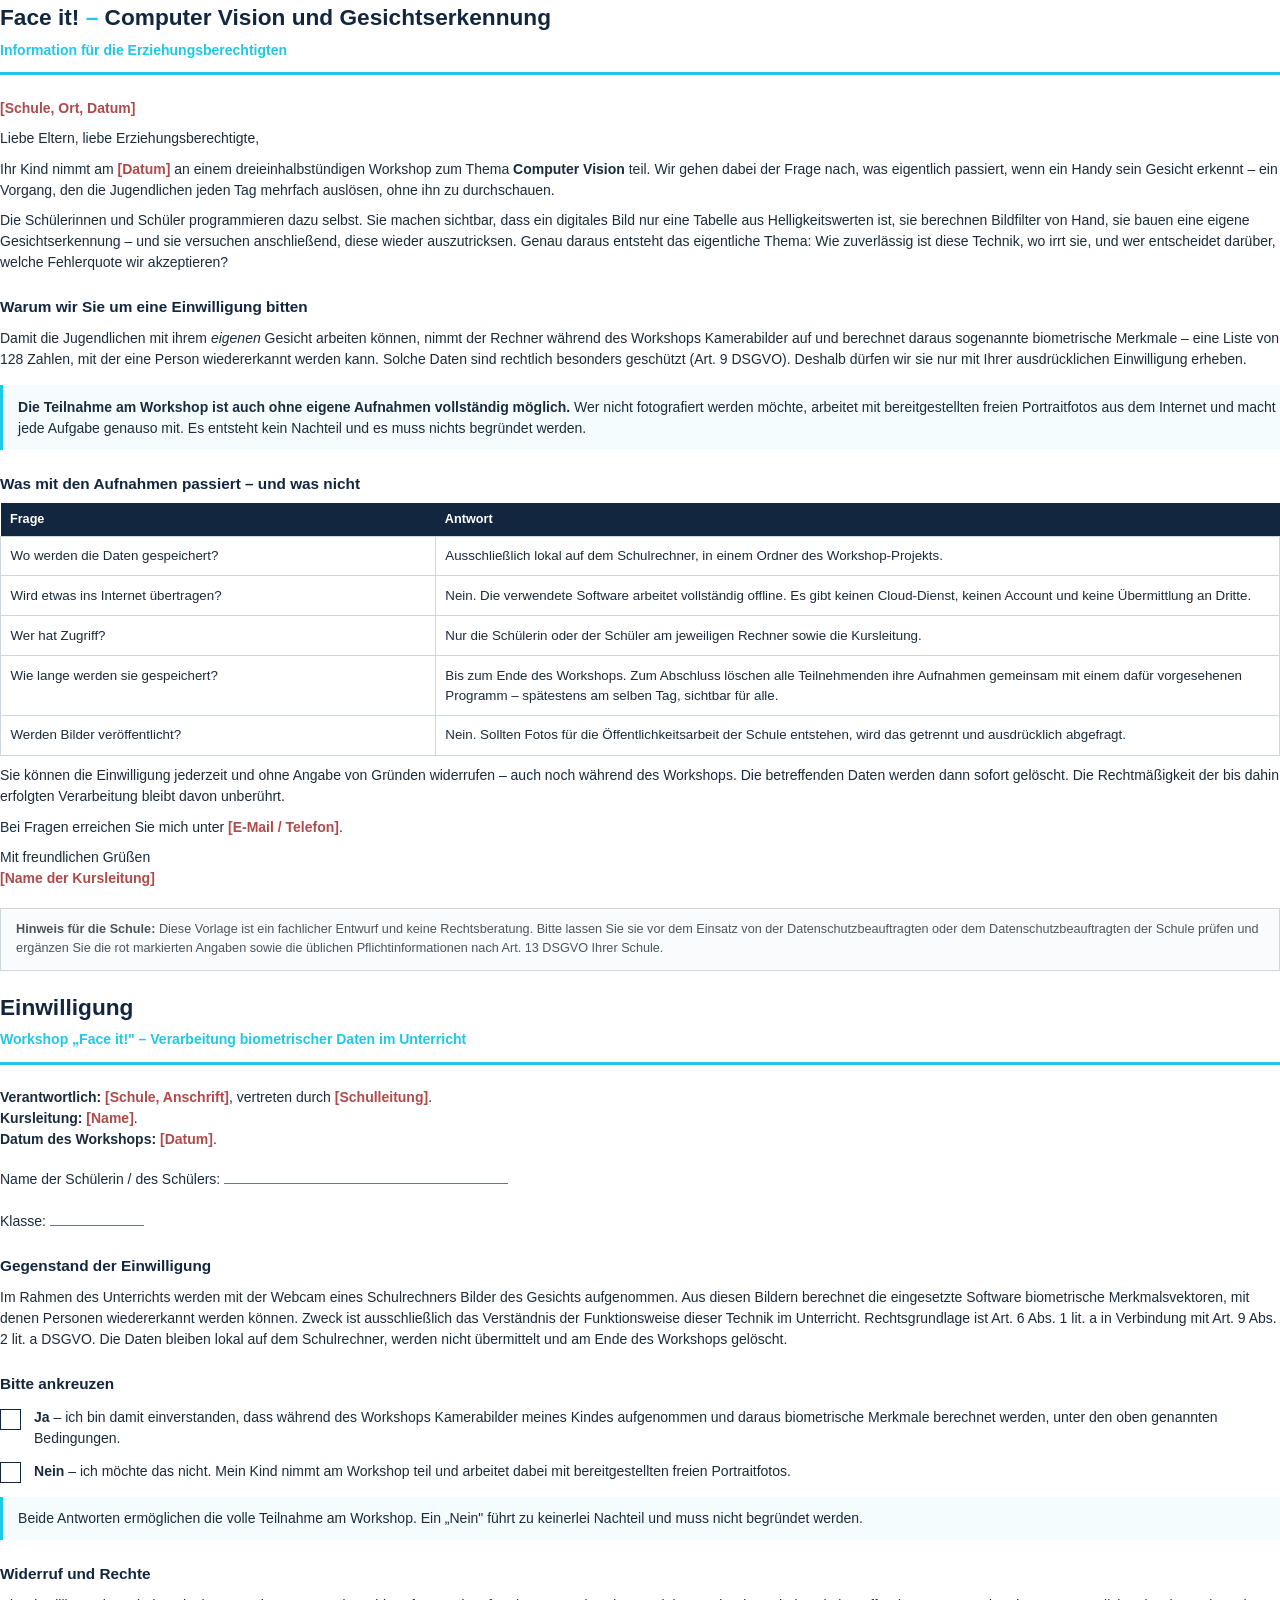
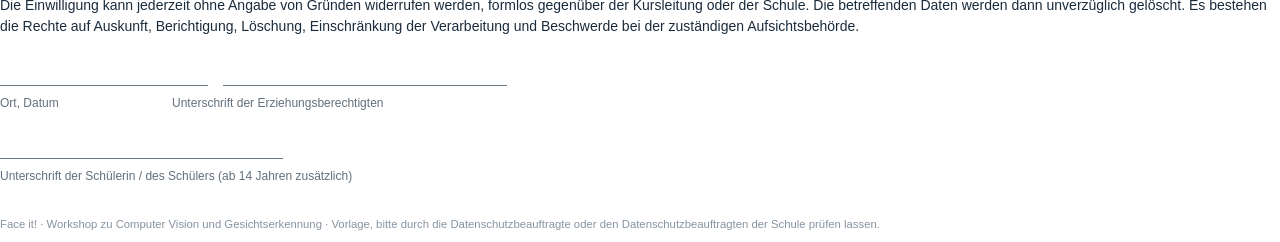
==== material/elternbrief_und_einwilligung.html @ fff6ec65 "feat: Workshop "Face it!" zu Computer Vision und Gesichtserkennung Vollstaendiger 3,5-stuendiger Wor" ====
<!DOCTYPE html>
<html lang="de">
<head>
<meta charset="utf-8">
<title>Face it! – Elternbrief und Einwilligung</title>
<style>
  @page { size: A4 portrait; margin: 18mm 16mm; }
  * { box-sizing: border-box; }
  body { font-family: "Segoe UI", "Helvetica Neue", Arial, sans-serif;
         color: #1a2b3c; margin: 0; font-size: 10.5pt; line-height: 1.5; }
  h1 { font-size: 17pt; margin: 0; color: #12263f; }
  h1 span { color: #1ec8e6; }
  .unter { font-size: 10.5pt; color: #1ec8e6; margin: 1.5mm 0 0 0; font-weight: 600; }
  .linie { height: 3px; background: #1ec8e6; margin: 3mm 0 6mm 0; }
  h2 { font-size: 11.5pt; color: #12263f; margin: 6mm 0 1.5mm 0; }
  p { margin: 2.5mm 0; }
  ul { margin: 2mm 0; padding-left: 5mm; }
  li { margin-bottom: 1.2mm; }
  .platzhalter { color: #b04a4a; font-weight: 600; }
  .kasten { border-left: 3px solid #1ec8e6; background: #f5fcfe;
            padding: 3mm 0 3mm 4mm; margin: 4mm 0; }
  .hinweis { border: 1px solid #cdd5dd; background: #fafbfc; padding: 3mm 4mm;
             margin: 5mm 0; font-size: 9.5pt; color: #4a5560; }
  table.daten { border-collapse: collapse; width: 100%; margin: 2mm 0;
                font-size: 10pt; }
  table.daten th { background: #12263f; color: #fff; text-align: left;
                   padding: 1.8mm 2.5mm; font-size: 9.5pt; font-weight: 600; }
  table.daten td { border: 1px solid #cdd5dd; padding: 2.5mm; vertical-align: top; }
  .seitenwechsel { page-break-before: always; }
  .schreiblinie { border-bottom: 1px solid #6a7684; display: inline-block;
                  min-width: 40mm; }
  .ankreuz { display: block; margin: 3mm 0; padding-left: 9mm; position: relative; }
  .ankreuz .box { position: absolute; left: 0; top: 0.4mm; width: 5.5mm;
                  height: 5.5mm; border: 1.5px solid #12263f; }
  .unterschrift { margin-top: 9mm; }
  .unterschrift div { margin-top: 8mm; }
  .fuss { margin-top: 8mm; font-size: 8.5pt; color: #8794a1; }
</style>
</head>
<body>

<!-- ================================================ Seite 1: Elternbrief -->

<h1>Face it! <span>–</span> Computer Vision und Gesichtserkennung</h1>
<p class="unter">Information für die Erziehungsberechtigten</p>
<div class="linie"></div>

<p><span class="platzhalter">[Schule, Ort, Datum]</span></p>

<p>Liebe Eltern, liebe Erziehungsberechtigte,</p>

<p>Ihr Kind nimmt am <span class="platzhalter">[Datum]</span> an einem
dreieinhalbstündigen Workshop zum Thema <strong>Computer Vision</strong> teil.
Wir gehen dabei der Frage nach, was eigentlich passiert, wenn ein Handy sein
Gesicht erkennt – ein Vorgang, den die Jugendlichen jeden Tag mehrfach auslösen,
ohne ihn zu durchschauen.</p>

<p>Die Schülerinnen und Schüler programmieren dazu selbst. Sie machen sichtbar,
dass ein digitales Bild nur eine Tabelle aus Helligkeitswerten ist, sie berechnen
Bildfilter von Hand, sie bauen eine eigene Gesichtserkennung – und sie versuchen
anschließend, diese wieder auszutricksen. Genau daraus entsteht das eigentliche
Thema: Wie zuverlässig ist diese Technik, wo irrt sie, und wer entscheidet
darüber, welche Fehlerquote wir akzeptieren?</p>

<h2>Warum wir Sie um eine Einwilligung bitten</h2>

<p>Damit die Jugendlichen mit ihrem <em>eigenen</em> Gesicht arbeiten können,
nimmt der Rechner während des Workshops Kamerabilder auf und berechnet daraus
sogenannte biometrische Merkmale – eine Liste von 128 Zahlen, mit der eine Person
wiedererkannt werden kann. Solche Daten sind rechtlich besonders geschützt
(Art. 9 DSGVO). Deshalb dürfen wir sie nur mit Ihrer ausdrücklichen Einwilligung
erheben.</p>

<div class="kasten">
  <p style="margin:0"><strong>Die Teilnahme am Workshop ist auch ohne eigene
  Aufnahmen vollständig möglich.</strong> Wer nicht fotografiert werden möchte,
  arbeitet mit bereitgestellten freien Portraitfotos aus dem Internet und macht
  jede Aufgabe genauso mit. Es entsteht kein Nachteil und es muss nichts begründet
  werden.</p>
</div>

<h2>Was mit den Aufnahmen passiert – und was nicht</h2>

<table class="daten">
  <tr><th style="width:34%">Frage</th><th>Antwort</th></tr>
  <tr><td>Wo werden die Daten gespeichert?</td>
      <td>Ausschließlich lokal auf dem Schulrechner, in einem Ordner des
          Workshop-Projekts.</td></tr>
  <tr><td>Wird etwas ins Internet übertragen?</td>
      <td>Nein. Die verwendete Software arbeitet vollständig offline. Es gibt
          keinen Cloud-Dienst, keinen Account und keine Übermittlung an
          Dritte.</td></tr>
  <tr><td>Wer hat Zugriff?</td>
      <td>Nur die Schülerin oder der Schüler am jeweiligen Rechner sowie die
          Kursleitung.</td></tr>
  <tr><td>Wie lange werden sie gespeichert?</td>
      <td>Bis zum Ende des Workshops. Zum Abschluss löschen alle Teilnehmenden
          ihre Aufnahmen gemeinsam mit einem dafür vorgesehenen Programm –
          spätestens am selben Tag, sichtbar für alle.</td></tr>
  <tr><td>Werden Bilder veröffentlicht?</td>
      <td>Nein. Sollten Fotos für die Öffentlichkeitsarbeit der Schule entstehen,
          wird das getrennt und ausdrücklich abgefragt.</td></tr>
</table>

<p>Sie können die Einwilligung jederzeit und ohne Angabe von Gründen widerrufen –
auch noch während des Workshops. Die betreffenden Daten werden dann sofort
gelöscht. Die Rechtmäßigkeit der bis dahin erfolgten Verarbeitung bleibt davon
unberührt.</p>

<p>Bei Fragen erreichen Sie mich unter
<span class="platzhalter">[E-Mail / Telefon]</span>.</p>

<p>Mit freundlichen Grüßen<br>
<span class="platzhalter">[Name der Kursleitung]</span></p>

<div class="hinweis">
  <strong>Hinweis für die Schule:</strong> Diese Vorlage ist ein fachlicher
  Entwurf und keine Rechtsberatung. Bitte lassen Sie sie vor dem Einsatz von der
  Datenschutzbeauftragten oder dem Datenschutzbeauftragten der Schule prüfen und
  ergänzen Sie die rot markierten Angaben sowie die üblichen Pflichtinformationen
  nach Art. 13 DSGVO Ihrer Schule.
</div>

<!-- ============================================== Seite 2: Einwilligung -->
<div class="seitenwechsel"></div>

<h1>Einwilligung</h1>
<p class="unter">Workshop „Face it!" – Verarbeitung biometrischer Daten im Unterricht</p>
<div class="linie"></div>

<p><strong>Verantwortlich:</strong>
<span class="platzhalter">[Schule, Anschrift]</span>, vertreten durch
<span class="platzhalter">[Schulleitung]</span>.<br>
<strong>Kursleitung:</strong> <span class="platzhalter">[Name]</span>.<br>
<strong>Datum des Workshops:</strong> <span class="platzhalter">[Datum]</span>.</p>

<p style="margin-top:5mm">
Name der Schülerin / des Schülers:
<span class="schreiblinie" style="min-width:75mm"></span><br><br>
Klasse: <span class="schreiblinie" style="min-width:25mm"></span>
</p>

<h2>Gegenstand der Einwilligung</h2>
<p>Im Rahmen des Unterrichts werden mit der Webcam eines Schulrechners Bilder des
Gesichts aufgenommen. Aus diesen Bildern berechnet die eingesetzte Software
biometrische Merkmalsvektoren, mit denen Personen wiedererkannt werden können.
Zweck ist ausschließlich das Verständnis der Funktionsweise dieser Technik im
Unterricht. Rechtsgrundlage ist Art. 6 Abs. 1 lit. a in Verbindung mit
Art. 9 Abs. 2 lit. a DSGVO. Die Daten bleiben lokal auf dem Schulrechner, werden
nicht übermittelt und am Ende des Workshops gelöscht.</p>

<h2>Bitte ankreuzen</h2>

<span class="ankreuz"><span class="box"></span>
<strong>Ja</strong> – ich bin damit einverstanden, dass während des Workshops
Kamerabilder meines Kindes aufgenommen und daraus biometrische Merkmale berechnet
werden, unter den oben genannten Bedingungen.</span>

<span class="ankreuz"><span class="box"></span>
<strong>Nein</strong> – ich möchte das nicht. Mein Kind nimmt am Workshop teil und
arbeitet dabei mit bereitgestellten freien Portraitfotos.</span>

<div class="kasten">
  <p style="margin:0">Beide Antworten ermöglichen die volle Teilnahme am Workshop.
  Ein „Nein" führt zu keinerlei Nachteil und muss nicht begründet werden.</p>
</div>

<h2>Widerruf und Rechte</h2>
<p>Die Einwilligung kann jederzeit ohne Angabe von Gründen widerrufen werden,
formlos gegenüber der Kursleitung oder der Schule. Die betreffenden Daten werden
dann unverzüglich gelöscht. Es bestehen die Rechte auf Auskunft, Berichtigung,
Löschung, Einschränkung der Verarbeitung und Beschwerde bei der zuständigen
Aufsichtsbehörde.</p>

<div class="unterschrift">
  <div>
    <span class="schreiblinie" style="min-width:55mm"></span>&nbsp;&nbsp;&nbsp;
    <span class="schreiblinie" style="min-width:75mm"></span><br>
    <span style="font-size:9pt;color:#63707d">Ort, Datum &nbsp;&nbsp;&nbsp;&nbsp;&nbsp;
    &nbsp;&nbsp;&nbsp;&nbsp;&nbsp;&nbsp;&nbsp;&nbsp;&nbsp;&nbsp;&nbsp;&nbsp;&nbsp;
    &nbsp;&nbsp;&nbsp;&nbsp;&nbsp;&nbsp;&nbsp;&nbsp;&nbsp;&nbsp;&nbsp;&nbsp;
    Unterschrift der Erziehungsberechtigten</span>
  </div>
  <div>
    <span class="schreiblinie" style="min-width:75mm"></span><br>
    <span style="font-size:9pt;color:#63707d">Unterschrift der Schülerin / des
    Schülers (ab 14 Jahren zusätzlich)</span>
  </div>
</div>

<p class="fuss">Face it! · Workshop zu Computer Vision und Gesichtserkennung ·
Vorlage, bitte durch die Datenschutzbeauftragte oder den Datenschutzbeauftragten
der Schule prüfen lassen.</p>

</body>
</html>
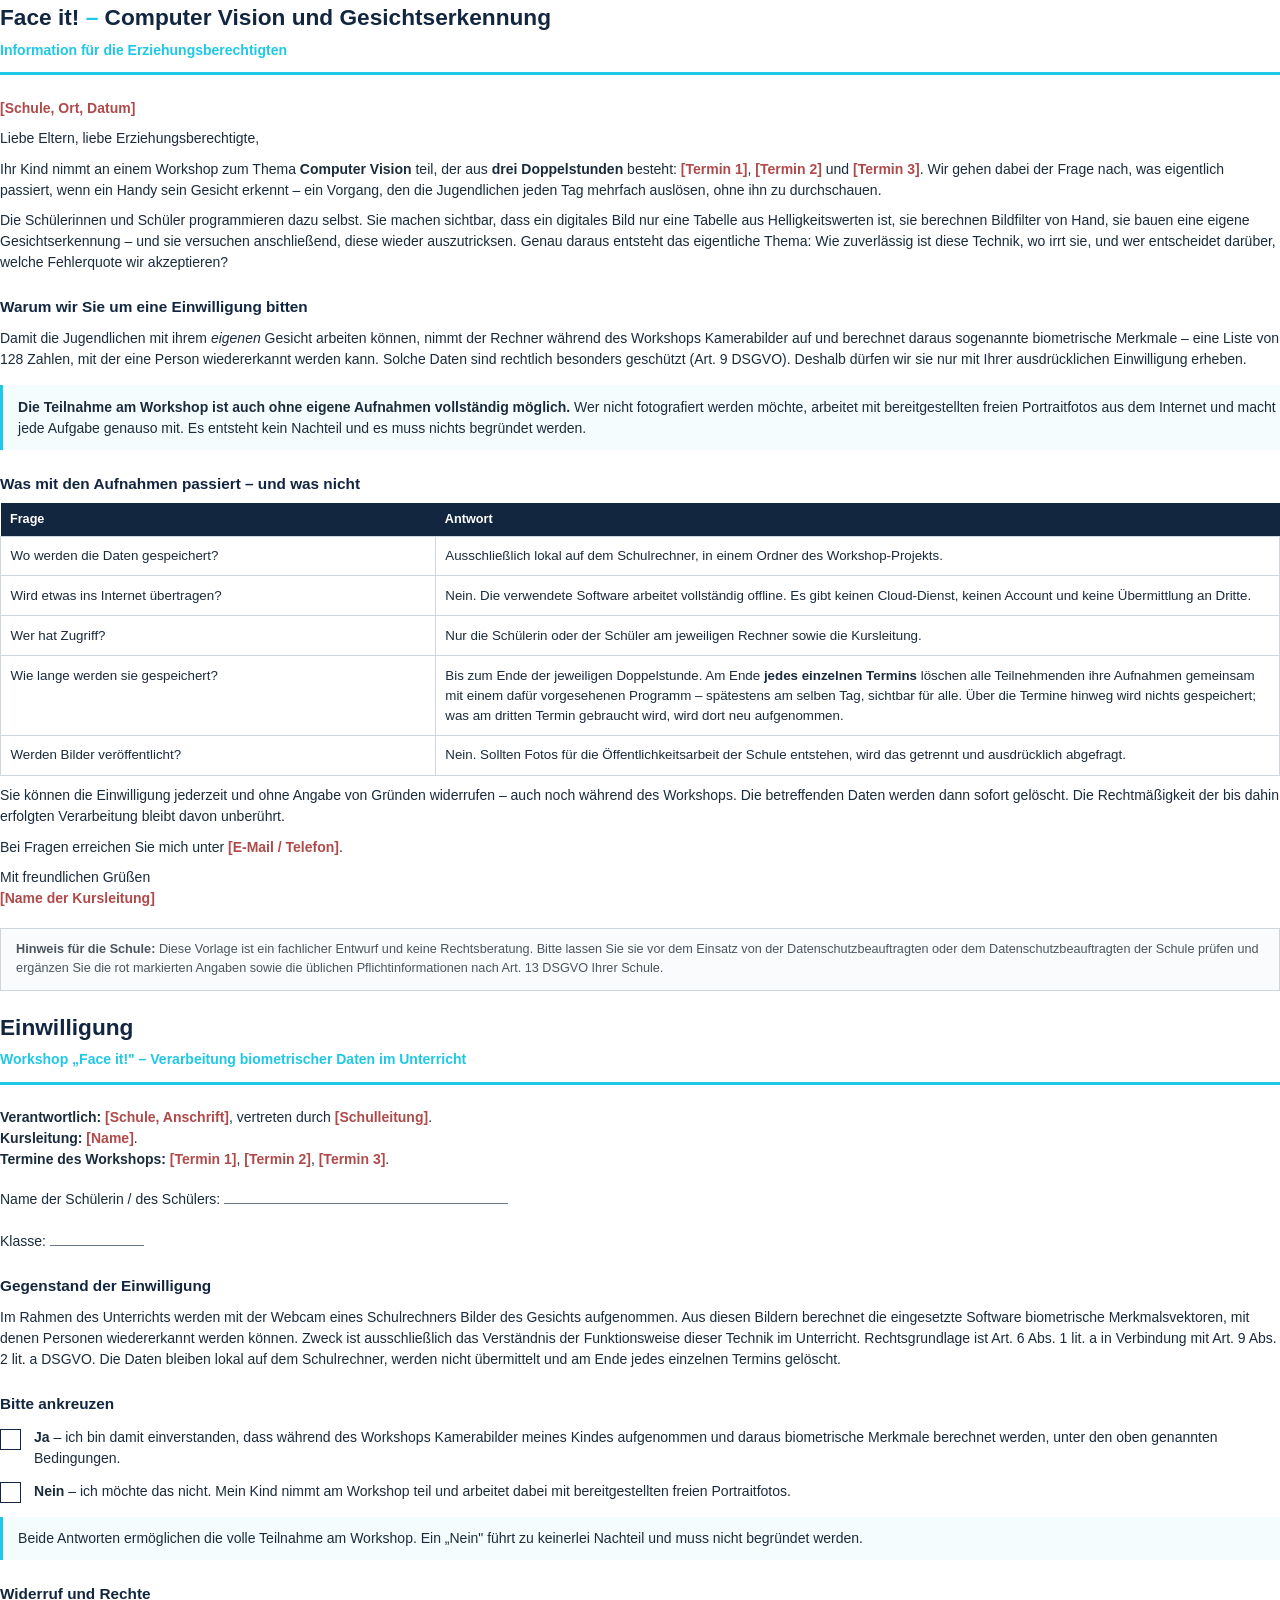
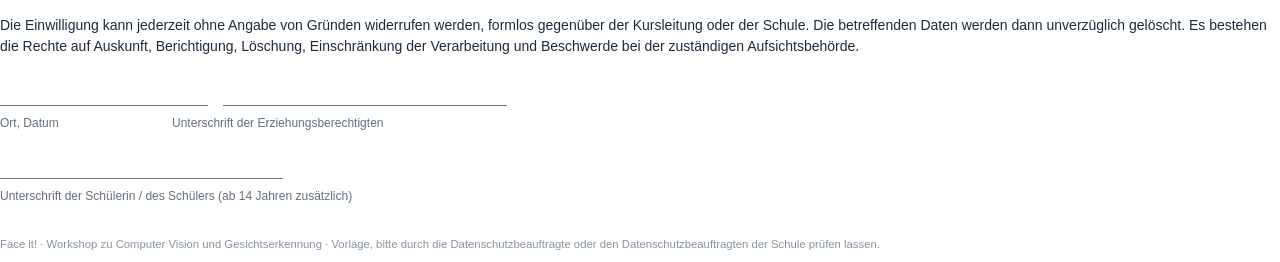
==== commit 4b6cb980: "feat: Workshop auf 3x90 Minuten in sechs Bloecken umstellen Aus dem 3,5-Stunden-Projektvormittag (21" ====
--- a/material/elternbrief_und_einwilligung.html
+++ b/material/elternbrief_und_einwilligung.html
@@ -49,8 +49,11 @@
 
 <p>Liebe Eltern, liebe Erziehungsberechtigte,</p>
 
-<p>Ihr Kind nimmt am <span class="platzhalter">[Datum]</span> an einem
-dreieinhalbstündigen Workshop zum Thema <strong>Computer Vision</strong> teil.
+<p>Ihr Kind nimmt an einem Workshop zum Thema <strong>Computer Vision</strong> teil,
+der aus <strong>drei Doppelstunden</strong> besteht:
+<span class="platzhalter">[Termin 1]</span>,
+<span class="platzhalter">[Termin 2]</span> und
+<span class="platzhalter">[Termin 3]</span>.
 Wir gehen dabei der Frage nach, was eigentlich passiert, wenn ein Handy sein
 Gesicht erkennt – ein Vorgang, den die Jugendlichen jeden Tag mehrfach auslösen,
 ohne ihn zu durchschauen.</p>
@@ -94,9 +97,11 @@
       <td>Nur die Schülerin oder der Schüler am jeweiligen Rechner sowie die
           Kursleitung.</td></tr>
   <tr><td>Wie lange werden sie gespeichert?</td>
-      <td>Bis zum Ende des Workshops. Zum Abschluss löschen alle Teilnehmenden
-          ihre Aufnahmen gemeinsam mit einem dafür vorgesehenen Programm –
-          spätestens am selben Tag, sichtbar für alle.</td></tr>
+      <td>Bis zum Ende der jeweiligen Doppelstunde. Am Ende <strong>jedes
+          einzelnen Termins</strong> löschen alle Teilnehmenden ihre Aufnahmen
+          gemeinsam mit einem dafür vorgesehenen Programm – spätestens am selben
+          Tag, sichtbar für alle. Über die Termine hinweg wird nichts gespeichert;
+          was am dritten Termin gebraucht wird, wird dort neu aufgenommen.</td></tr>
   <tr><td>Werden Bilder veröffentlicht?</td>
       <td>Nein. Sollten Fotos für die Öffentlichkeitsarbeit der Schule entstehen,
           wird das getrennt und ausdrücklich abgefragt.</td></tr>
@@ -132,7 +137,9 @@
 <span class="platzhalter">[Schule, Anschrift]</span>, vertreten durch
 <span class="platzhalter">[Schulleitung]</span>.<br>
 <strong>Kursleitung:</strong> <span class="platzhalter">[Name]</span>.<br>
-<strong>Datum des Workshops:</strong> <span class="platzhalter">[Datum]</span>.</p>
+<strong>Termine des Workshops:</strong> <span class="platzhalter">[Termin 1]</span>,
+<span class="platzhalter">[Termin 2]</span>,
+<span class="platzhalter">[Termin 3]</span>.</p>
 
 <p style="margin-top:5mm">
 Name der Schülerin / des Schülers:
@@ -147,7 +154,7 @@
 Zweck ist ausschließlich das Verständnis der Funktionsweise dieser Technik im
 Unterricht. Rechtsgrundlage ist Art. 6 Abs. 1 lit. a in Verbindung mit
 Art. 9 Abs. 2 lit. a DSGVO. Die Daten bleiben lokal auf dem Schulrechner, werden
-nicht übermittelt und am Ende des Workshops gelöscht.</p>
+nicht übermittelt und am Ende jedes einzelnen Termins gelöscht.</p>
 
 <h2>Bitte ankreuzen</h2>
 
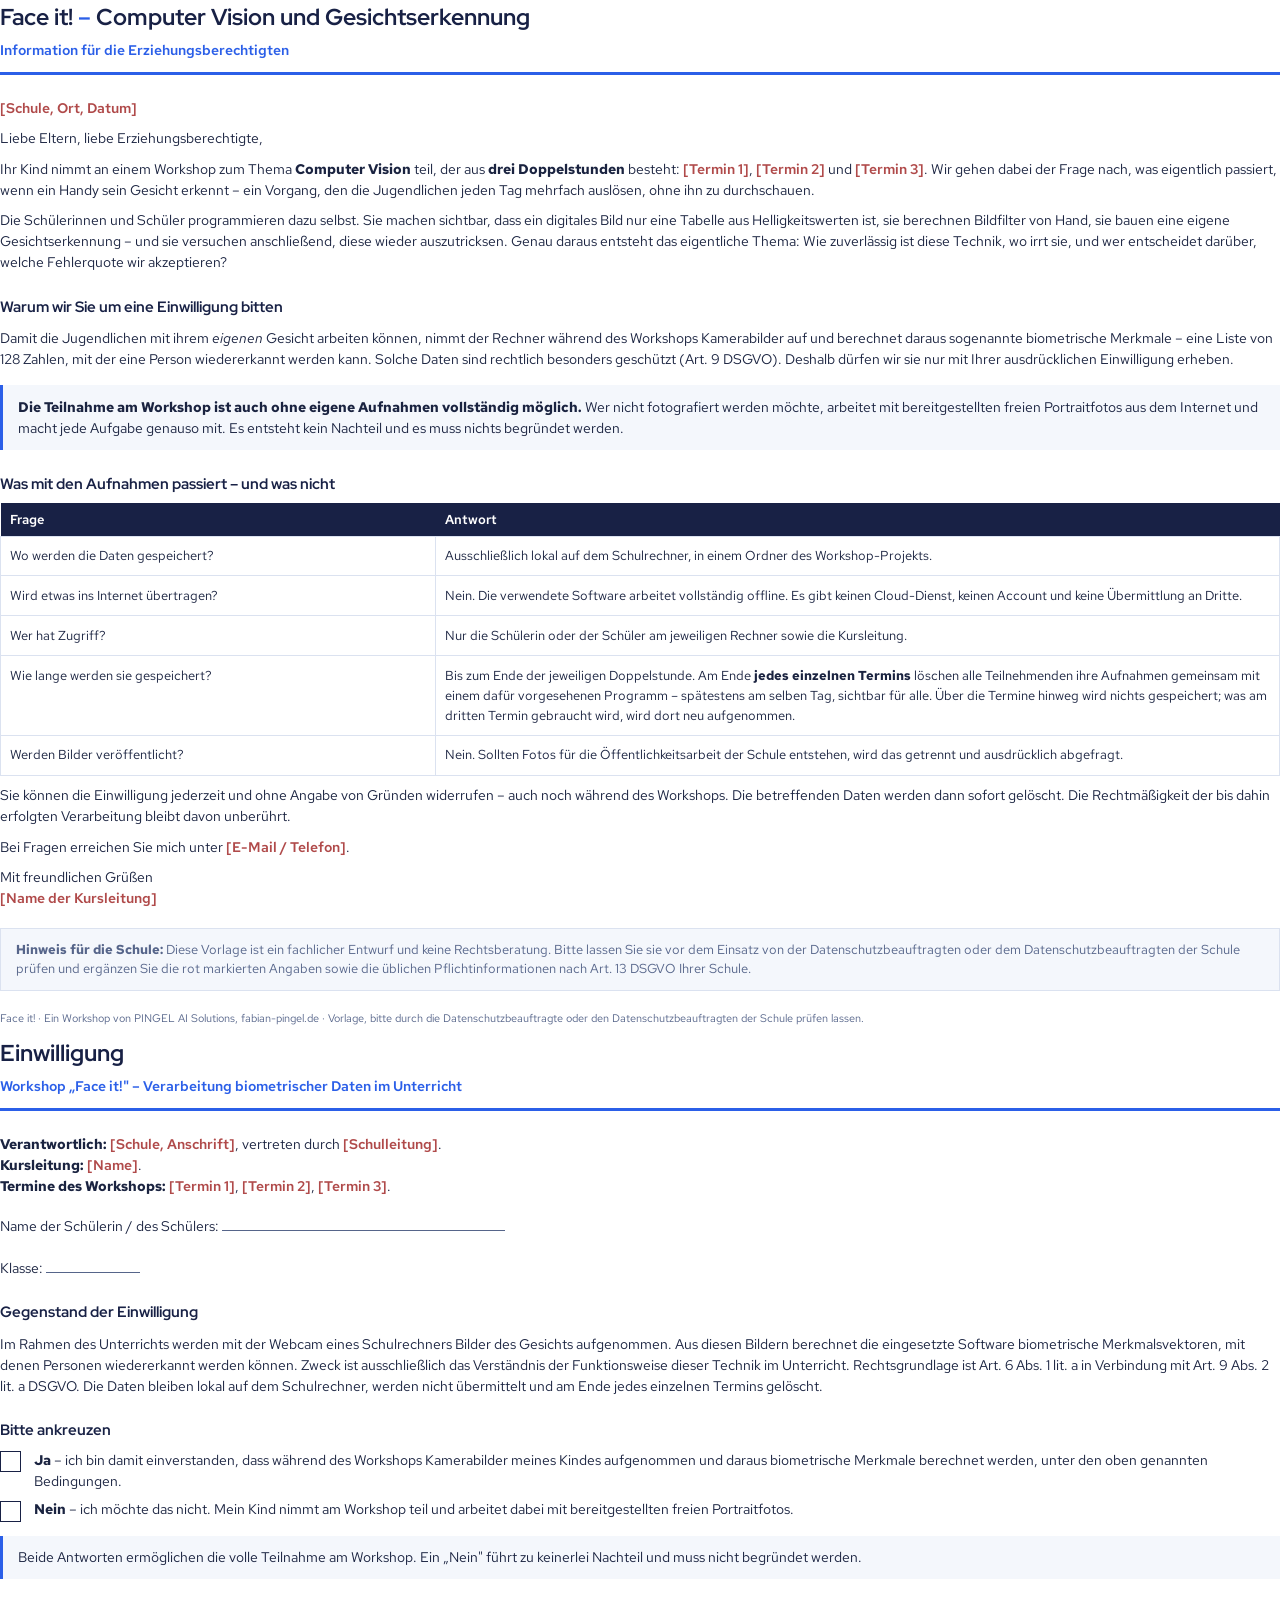
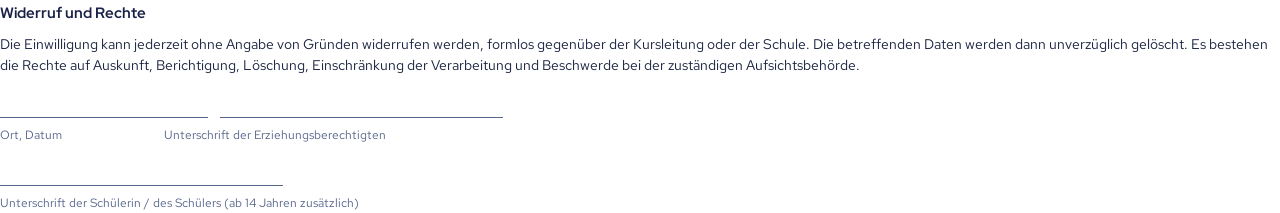
==== commit 978e3d24: "feat: PINGEL-Branding, neues Logo und Beta-Fassung - Schriften Red Hat Display/Text selbst gehostet " ====
--- a/material/elternbrief_und_einwilligung.html
+++ b/material/elternbrief_und_einwilligung.html
@@ -3,38 +3,40 @@
 <head>
 <meta charset="utf-8">
 <title>Face it! – Elternbrief und Einwilligung</title>
+<link rel="stylesheet" href="brand/tokens.css">
 <style>
+  h1, h2, h3 { font-family: var(--font-display); }
   @page { size: A4 portrait; margin: 18mm 16mm; }
   * { box-sizing: border-box; }
-  body { font-family: "Segoe UI", "Helvetica Neue", Arial, sans-serif;
-         color: #1a2b3c; margin: 0; font-size: 10.5pt; line-height: 1.5; }
-  h1 { font-size: 17pt; margin: 0; color: #12263f; }
-  h1 span { color: #1ec8e6; }
-  .unter { font-size: 10.5pt; color: #1ec8e6; margin: 1.5mm 0 0 0; font-weight: 600; }
-  .linie { height: 3px; background: #1ec8e6; margin: 3mm 0 6mm 0; }
-  h2 { font-size: 11.5pt; color: #12263f; margin: 6mm 0 1.5mm 0; }
+  body { font-family: var(--font-sans);
+         color: #1a2340; margin: 0; font-size: 10.5pt; line-height: 1.5; }
+  h1 { font-size: 17pt; margin: 0; color: #182145; }
+  h1 span { color: #2b5fe8; }
+  .unter { font-size: 10.5pt; color: #2b5fe8; margin: 1.5mm 0 0 0; font-weight: 600; }
+  .linie { height: 3px; background: #2b5fe8; margin: 3mm 0 6mm 0; }
+  h2 { font-size: 11.5pt; color: #182145; margin: 6mm 0 1.5mm 0; }
   p { margin: 2.5mm 0; }
   ul { margin: 2mm 0; padding-left: 5mm; }
   li { margin-bottom: 1.2mm; }
   .platzhalter { color: #b04a4a; font-weight: 600; }
-  .kasten { border-left: 3px solid #1ec8e6; background: #f5fcfe;
+  .kasten { border-left: 3px solid #2b5fe8; background: #f4f7fc;
             padding: 3mm 0 3mm 4mm; margin: 4mm 0; }
-  .hinweis { border: 1px solid #cdd5dd; background: #fafbfc; padding: 3mm 4mm;
-             margin: 5mm 0; font-size: 9.5pt; color: #4a5560; }
+  .hinweis { border: 1px solid #dbe2f0; background: #f4f7fc; padding: 3mm 4mm;
+             margin: 5mm 0; font-size: 9.5pt; color: #56658a; }
   table.daten { border-collapse: collapse; width: 100%; margin: 2mm 0;
                 font-size: 10pt; }
-  table.daten th { background: #12263f; color: #fff; text-align: left;
+  table.daten th { background: #182145; color: #fff; text-align: left;
                    padding: 1.8mm 2.5mm; font-size: 9.5pt; font-weight: 600; }
-  table.daten td { border: 1px solid #cdd5dd; padding: 2.5mm; vertical-align: top; }
+  table.daten td { border: 1px solid #dbe2f0; padding: 2.5mm; vertical-align: top; }
   .seitenwechsel { page-break-before: always; }
-  .schreiblinie { border-bottom: 1px solid #6a7684; display: inline-block;
+  .schreiblinie { border-bottom: 1px solid #56658a; display: inline-block;
                   min-width: 40mm; }
-  .ankreuz { display: block; margin: 3mm 0; padding-left: 9mm; position: relative; }
+  .ankreuz { display: block; margin: 2mm 0; padding-left: 9mm; position: relative; }
   .ankreuz .box { position: absolute; left: 0; top: 0.4mm; width: 5.5mm;
-                  height: 5.5mm; border: 1.5px solid #12263f; }
-  .unterschrift { margin-top: 9mm; }
-  .unterschrift div { margin-top: 8mm; }
-  .fuss { margin-top: 8mm; font-size: 8.5pt; color: #8794a1; }
+                  height: 5.5mm; border: 1.5px solid #182145; }
+  .unterschrift { margin-top: 4mm; }
+  .unterschrift div { margin-top: 7mm; }
+  .fuss { margin-top: 5mm; font-size: 8.5pt; color: #56658a; }
 </style>
 </head>
 <body>
@@ -127,6 +129,10 @@
 </div>
 
 <!-- ============================================== Seite 2: Einwilligung -->
+<p class="fuss">Face it! · Ein Workshop von PINGEL AI Solutions, fabian-pingel.de ·
+Vorlage, bitte durch die Datenschutzbeauftragte oder den Datenschutzbeauftragten
+der Schule prüfen lassen.</p>
+
 <div class="seitenwechsel"></div>
 
 <h1>Einwilligung</h1>
@@ -183,21 +189,17 @@
   <div>
     <span class="schreiblinie" style="min-width:55mm"></span>&nbsp;&nbsp;&nbsp;
     <span class="schreiblinie" style="min-width:75mm"></span><br>
-    <span style="font-size:9pt;color:#63707d">Ort, Datum &nbsp;&nbsp;&nbsp;&nbsp;&nbsp;
+    <span style="font-size:9pt;color:#56658a">Ort, Datum &nbsp;&nbsp;&nbsp;&nbsp;&nbsp;
     &nbsp;&nbsp;&nbsp;&nbsp;&nbsp;&nbsp;&nbsp;&nbsp;&nbsp;&nbsp;&nbsp;&nbsp;&nbsp;
     &nbsp;&nbsp;&nbsp;&nbsp;&nbsp;&nbsp;&nbsp;&nbsp;&nbsp;&nbsp;&nbsp;&nbsp;
     Unterschrift der Erziehungsberechtigten</span>
   </div>
   <div>
     <span class="schreiblinie" style="min-width:75mm"></span><br>
-    <span style="font-size:9pt;color:#63707d">Unterschrift der Schülerin / des
+    <span style="font-size:9pt;color:#56658a">Unterschrift der Schülerin / des
     Schülers (ab 14 Jahren zusätzlich)</span>
   </div>
 </div>
 
-<p class="fuss">Face it! · Workshop zu Computer Vision und Gesichtserkennung ·
-Vorlage, bitte durch die Datenschutzbeauftragte oder den Datenschutzbeauftragten
-der Schule prüfen lassen.</p>
-
 </body>
 </html>
--- a/material/brand/tokens.css
+++ b/material/brand/tokens.css
@@ -0,0 +1,204 @@
+/* =============================================================
+   PINGEL AI Solutions – Marken-Tokens (Single Source of Truth)
+   Farben, Schrift und Design-Tokens fuer ALLE Projekte.
+   Website und kuenftige Apps binden diese Datei ein, damit das
+   Erscheinungsbild konsistent bleibt.
+
+   Kanonische Referenz: Skill /pingel-branding
+   ============================================================= */
+
+/* ---- Schriftart: Montserrat (selbst gehostet, kein CDN) ----
+   WOFF2 statt TTF: gleiche Schrift, rund ein Drittel der Groesse.
+   Die .ttf-Dateien bleiben im Ordner, weil andere PINGEL-Projekte
+   sie ziehen koennen (Folien, Druck) – die Website nutzt sie nicht.
+
+   ACHTUNG, die Reihenfolge der beiden ersten Bloecke ist bedeutsam:
+   Der volle Zeichensatz steht zuerst und faengt alles ab. Das Subset
+   steht danach und gewinnt fuer westeuropaeische Zeichen, weil bei
+   gleicher Familie die spaeter deklarierte Regel Vorrang hat. Auf
+   deutschen Seiten laedt der Browser damit nur die 58-KB-Datei; taucht
+   ein kyrillisches oder polnisches Zeichen auf, holt er zusaetzlich
+   die volle Datei nach. Die Darstellung ist also nie unvollstaendig.
+   Werden die Bloecke vertauscht, laedt immer die volle Datei. */
+
+/* Voller Zeichensatz – Auffangnetz fuer alles ausserhalb des Subsets */
+@font-face {
+  font-family: 'Montserrat';
+  src: url('fonts/Montserrat.woff2') format('woff2');
+  font-weight: 100 900;   /* Variable Font – deckt alle Gewichte ab */
+  font-style: normal;
+  font-display: swap;     /* Text sofort sichtbar, Schrift wird nachgeladen */
+}
+
+/* West-Subset – der Regelfall, deckt Deutsch und Westeuropa ab */
+@font-face {
+  font-family: 'Montserrat';
+  src: url('fonts/Montserrat-subset.woff2') format('woff2');
+  font-weight: 100 900;
+  font-style: normal;
+  font-display: swap;
+  unicode-range: U+0000-00FF, U+0131, U+0152-0153, U+02BB-02BC, U+02C6,
+                 U+02DA, U+02DC, U+0304, U+0308, U+0329, U+2000-206F,
+                 U+2074, U+20AC, U+2122, U+2191, U+2193, U+2212, U+2215,
+                 U+FEFF, U+FFFD;
+}
+
+/* Kursiv – auf dieser Website nirgends verwendet, wird daher nie
+   geladen. Bleibt fuer andere PINGEL-Projekte deklariert. */
+@font-face {
+  font-family: 'Montserrat';
+  src: url('fonts/Montserrat-Italic.woff2') format('woff2');
+  font-weight: 100 900;
+  font-style: italic;
+  font-display: swap;
+}
+
+/* ---- Schriftart: Red Hat Display + Red Hat Text (seit 10/2026) ----
+   Website-Schrift seit dem Redesign. Display für Überschriften, Text für
+   Fließtext. Variable Fonts, SIL Open Font License (OFL-RedHat.txt).
+   Montserrat bleibt die Schrift des Logos (--font-logo).
+   Je Schrift zwei Dateien: latin (Regelfall) und latin-ext (Auffangnetz
+   für Sonderzeichen), getrennt per unicode-range. */
+@font-face {
+  font-family: 'Red Hat Display';
+  src: url('fonts/RedHatDisplay-latin-ext.woff2') format('woff2');
+  font-weight: 300 900;
+  font-style: normal;
+  font-display: swap;
+  unicode-range: U+0100-02BA, U+02BD-02C5, U+02C7-02CC, U+02CE-02D7, U+02DD-02FF,
+                 U+1D00-1DBF, U+1E00-1E9F, U+1EF2-1EFF, U+2020, U+20A0-20AB,
+                 U+20AD-20C0, U+2113, U+2C60-2C7F, U+A720-A7FF;
+}
+@font-face {
+  font-family: 'Red Hat Display';
+  src: url('fonts/RedHatDisplay-latin.woff2') format('woff2');
+  font-weight: 300 900;
+  font-style: normal;
+  font-display: swap;
+  unicode-range: U+0000-00FF, U+0131, U+0152-0153, U+02BB-02BC, U+02C6,
+                 U+02DA, U+02DC, U+0304, U+0308, U+0329, U+2000-206F,
+                 U+20AC, U+2122, U+2191, U+2193, U+2212, U+2215, U+FEFF, U+FFFD;
+}
+@font-face {
+  font-family: 'Red Hat Text';
+  src: url('fonts/RedHatText-latin-ext.woff2') format('woff2');
+  font-weight: 300 700;
+  font-style: normal;
+  font-display: swap;
+  unicode-range: U+0100-02BA, U+02BD-02C5, U+02C7-02CC, U+02CE-02D7, U+02DD-02FF,
+                 U+1D00-1DBF, U+1E00-1E9F, U+1EF2-1EFF, U+2020, U+20A0-20AB,
+                 U+20AD-20C0, U+2113, U+2C60-2C7F, U+A720-A7FF;
+}
+@font-face {
+  font-family: 'Red Hat Text';
+  src: url('fonts/RedHatText-latin.woff2') format('woff2');
+  font-weight: 300 700;
+  font-style: normal;
+  font-display: swap;
+  unicode-range: U+0000-00FF, U+0131, U+0152-0153, U+02BB-02BC, U+02C6,
+                 U+02DA, U+02DC, U+0304, U+0308, U+0329, U+2000-206F,
+                 U+20AC, U+2122, U+2191, U+2193, U+2212, U+2215, U+FEFF, U+FFFD;
+}
+@font-face {
+  font-family: 'Red Hat Text';
+  src: url('fonts/RedHatText-Italic-latin.woff2') format('woff2');
+  font-weight: 300 700;
+  font-style: italic;
+  font-display: swap;
+  unicode-range: U+0000-00FF, U+0131, U+0152-0153, U+02BB-02BC, U+02C6,
+                 U+02DA, U+02DC, U+0304, U+0308, U+0329, U+2000-206F,
+                 U+20AC, U+2122, U+2191, U+2193, U+2212, U+2215, U+FEFF, U+FFFD;
+}
+
+/* ---- Design-Tokens ----------------------------------------- */
+:root {
+  /* Farben – Navy aus dem Logo plus Signalblau (seit 10/2026, vorher Gold) */
+  --color-brand:         #182145;   /* Primäre Markenfarbe (Logo) */
+  --color-primary:       #182145;   /* Dunkel-Navy = Markenfarbe */
+  --color-primary-light: #243668;   /* Navy hell: Links/Hover auf Hell */
+  --color-primary-dark:  #11193a;   /* Navy dunkel: Schatten, gedrückte Zustände */
+  --color-accent:        #2b5fe8;   /* Akzent: Signalblau, Buttons und Flächen (5,4:1 mit Weiß) */
+  --color-accent-dark:   #1f4bc2;   /* Akzent hover/active */
+  --color-accent-light:  #8fb0ff;   /* Akzent hell, auf Navy-Flächen */
+  --color-accent-text:   #2b5fe8;   /* Akzent als Schrift: Links, Hervorhebungen */
+  --color-accent-soft:   #e6edff;   /* Akzent-Tönung: Symbol-Kacheln, Labels */
+  --color-on-accent:     #ffffff;   /* Schrift auf Akzentflächen */
+  --color-cta:           #182145;   /* Haupt-Buttons (Kontakt, Gespräch vereinbaren): Logo-Navy */
+  --color-cta-hover:     #243668;
+  --color-on-cta:        #ffffff;
+  --color-bg:            #f4f7fc;   /* Hintergrund: dezent eisblau getönt */
+  --color-bg-alt:        #ebf0fa;   /* Hintergrund für abgesetzte Abschnitte */
+  --color-surface:       #ffffff;
+  --color-card-bg:       #ffffff;
+  --color-heading:       #182145;   /* Überschriften */
+  --color-text:          #1a2340;   /* Fließtext: leicht marine-getönt */
+  --color-muted:         #56658a;   /* Gedämpft: bläuliches Grau */
+  --color-border:        #dbe2f0;   /* Rahmen: bläuliches Hellgrau */
+  --color-band:          #182145;   /* Navy-Bänder (Werte, Kontakt, Footer) */
+  --color-band-text:     #c3cde6;   /* Text auf Navy-Bändern */
+  --color-header-bg:     rgba(244, 247, 252, 0.88);
+
+  /* Netz-Animation im Hero (RGB-Tripel für Canvas) */
+  --net-line:  24, 33, 69;
+  --net-hot:   43, 95, 232;
+  --net-fill:  #ffffff;
+  --net-alpha: 0.2;
+
+  /* Typografie */
+  --font-sans:    'Red Hat Text', system-ui, -apple-system, 'Segoe UI', sans-serif;
+  --font-display: 'Red Hat Display', 'Red Hat Text', system-ui, -apple-system, 'Segoe UI', sans-serif;
+  --font-logo:    'Montserrat', system-ui, -apple-system, sans-serif;
+
+  /* Abstände */
+  --space-xs:  0.5rem;
+  --space-sm:  1rem;
+  --space-md:  2rem;
+  --space-lg:  4rem;
+  --space-xl:  7rem;
+
+  /* Layout */
+  --max-width: 1120px;
+  --radius:    0.75rem;
+
+  /* Schatten */
+  --shadow-sm:   0 1px 3px rgba(0,0,0,.08), 0 1px 2px rgba(0,0,0,.06);
+  --shadow-md:   0 4px 16px rgba(0,0,0,.10);
+  --shadow-lift: 0 18px 40px -18px rgba(24,33,69,.35);   /* angehobene Kachel */
+  --color-ring:  rgba(43,95,232,.55);                     /* Rand der angehobenen Kachel */
+
+  color-scheme: light;
+}
+
+/* ---- Dunkle Darstellung ------------------------------------
+   Nur auf ausdrücklichen Wunsch (Schalter auf der Website), nie
+   automatisch: Ein dunkler Navy-Hero mit leuchtendem Netz läge zu nah
+   an einem Wettbewerber. Netz bewusst ohne Cyan. */
+:root[data-theme="dark"] {
+  --color-accent:        #3563e9;   /* Buttons: 5,1:1 mit Weiß */
+  --color-accent-dark:   #2a52c9;
+  --color-accent-text:   #7a9dff;   /* Schrift-Akzent: 6,9:1 auf --color-bg */
+  --color-accent-soft:   rgba(91,134,255,.14);
+  --color-cta:           #3563e9;   /* Navy ginge auf dunklem Grund unter, darum Blau */
+  --color-cta-hover:     #2a52c9;
+  --color-bg:            #0f1630;
+  --color-bg-alt:        #131c3f;
+  --color-surface:       #121a3a;
+  --color-card-bg:       #121a3a;
+  --color-heading:       #ffffff;
+  --color-text:          #dfe5f5;
+  --color-muted:         #9eabca;
+  --color-border:        rgba(143,176,255,.16);
+  --color-band:          #0b1126;
+  --color-band-text:     #9eabca;
+  --color-header-bg:     rgba(15, 22, 48, 0.88);
+
+  --net-line:  143, 176, 255;
+  --net-hot:   170, 195, 255;
+  --net-fill:  #0f1630;
+  --net-alpha: 0.38;
+
+  --shadow-lift: 0 0 0 1px rgba(91,134,255,.55), 0 20px 48px -16px rgba(91,134,255,.45);
+  --color-ring:  rgba(122,157,255,.6);
+
+  color-scheme: dark;
+}
